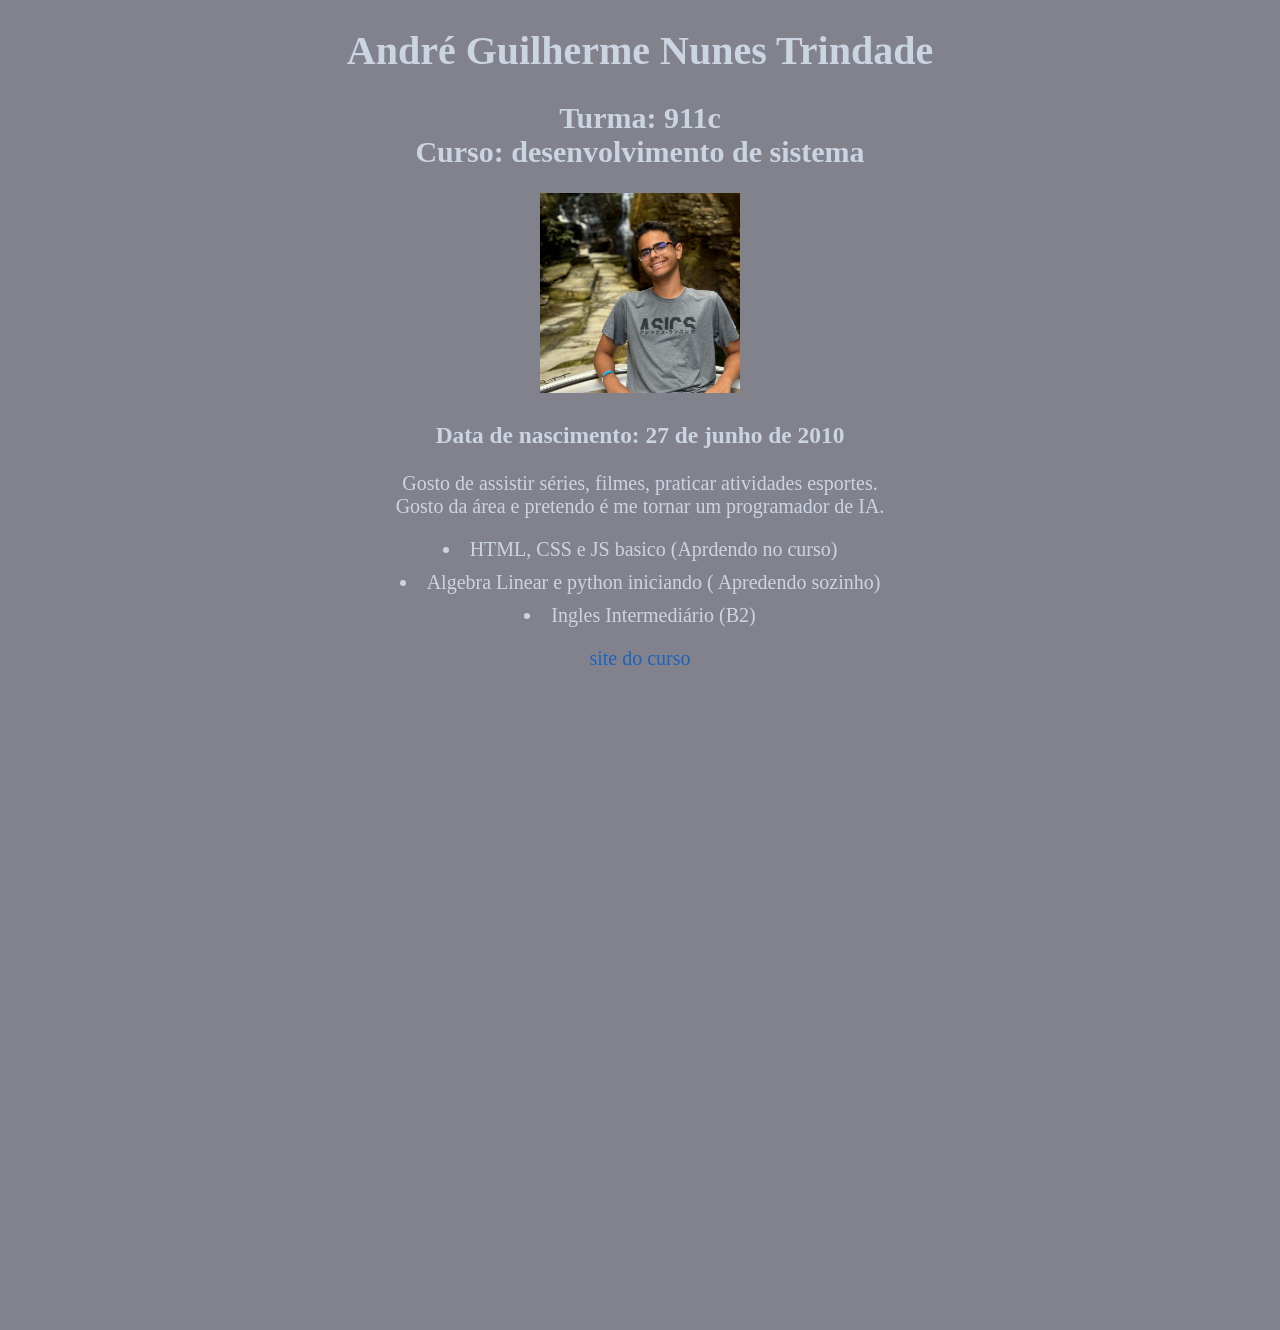
==== index.html @ 7f1ad2cf "Update index.html" ====
<!DOCTYPE html>
<html lang="pt-BR">
<head>
    <meta charset="UTF-8">
    <meta name="viewport" content="width=device-width, initial-scale=1.0">
    <title>Minha Página</title>
    <link rel="stylesheet" href="cor.css">
</head>


<body>

   <header> 
    
     <h1> André Guilherme Nunes Trindade</h1>

     <h2> Turma: 911c <br>
         Curso: desenvolvimento de sistema
    </h2>
    <img src ="foto.jpeg"   alt="Minha foto"/>
     
   </header> 

   <main>


        <h3>Data de nascimento: 27 de junho de 2010 </h3>

   <article> 

    <p>Gosto de assistir séries, filmes, praticar atividades esportes. <br> 
       Gosto da área e pretendo é me tornar um programador de IA. </p>

   </article>

   <section>  

    <ul>
        <li>HTML, CSS e JS basico (Aprdendo no curso)</li>
        <li>Algebra Linear e python iniciando ( Apredendo sozinho)</li>
        <li>Ingles Intermediário (B2)</li>
    </ul>

   </section> 

   <aside> 

    <a href="https://www2.ifal.edu.br" target="_blank"> site do curso </a>

    </aside>

   </main>


</body>


</html>
---- cor.css ----
body {
    background-color: #82828d;
    color: #CBD5E1;
    text-align: center;
    font-size: 20px;
    }

    body, main {
        min-height: 100vh;
    }

ul {
    list-style-position: inside; 
    padding: 0;
    margin-top: 20px;
}

li {
    margin-bottom: 10px; 
    color: #CBD5E1;
}

a {
    color: #1d63be; 
    text-decoration: none;
}

img {
width: 200px;
height: 200px;
object-fit: cover
}
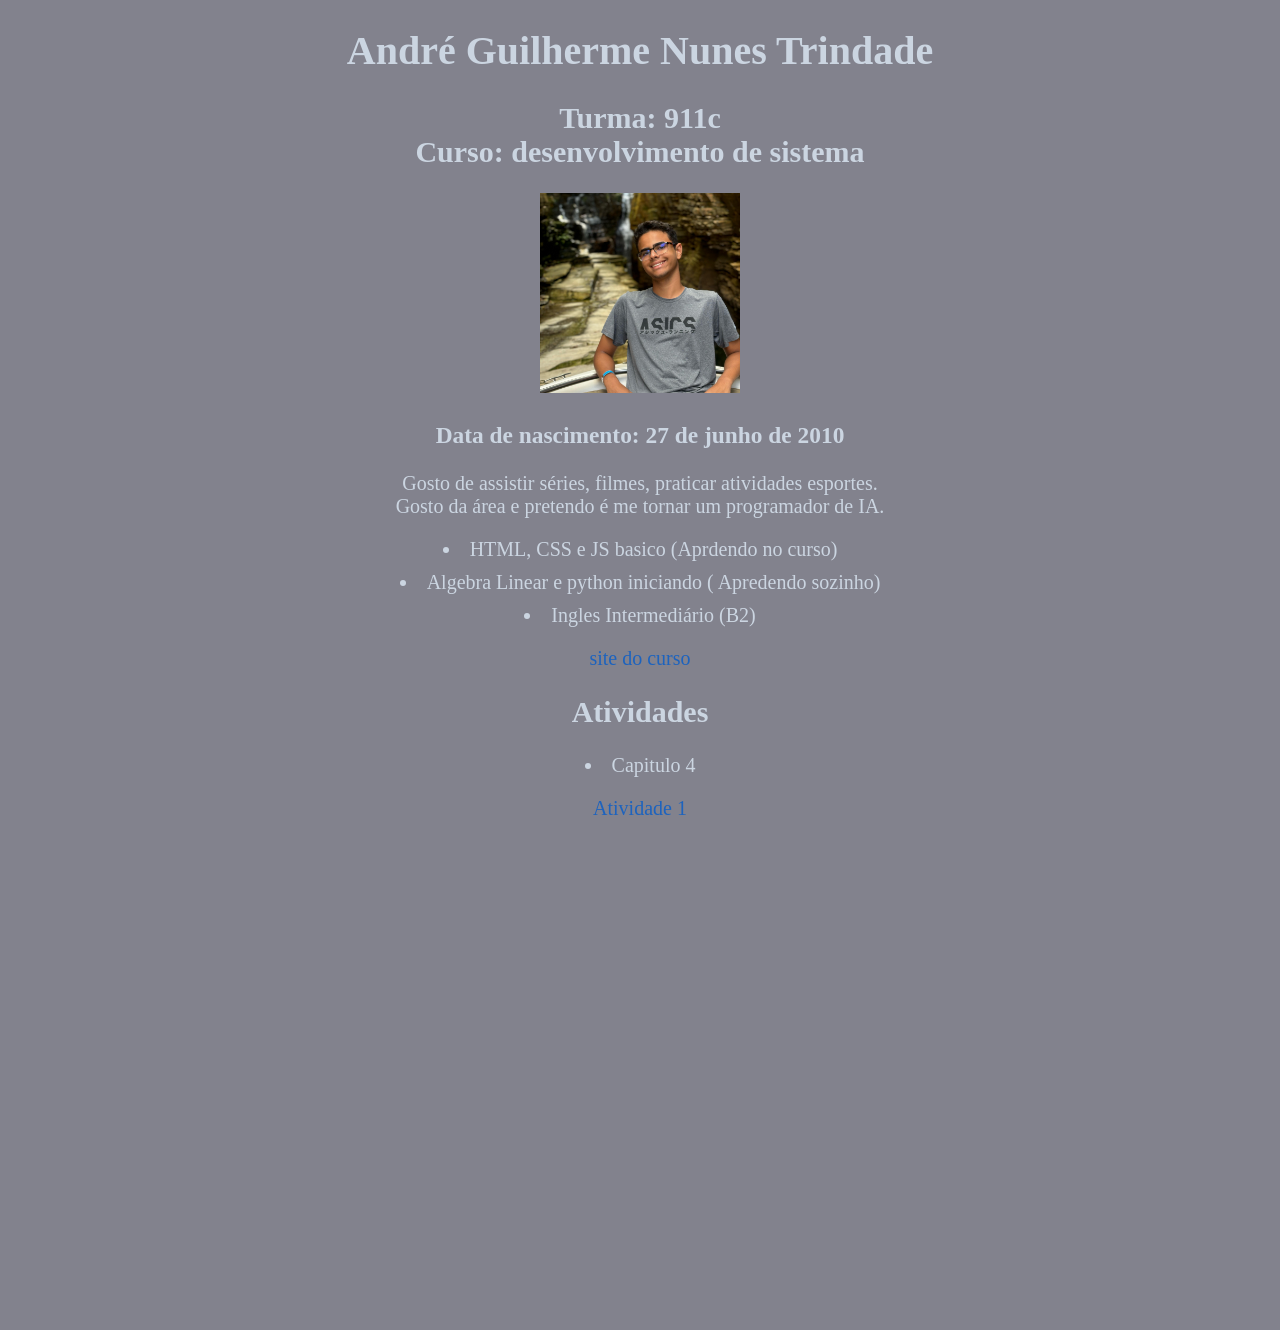
==== commit 4580e8b0: "Update index.html" ====
--- a/index.html
+++ b/index.html
@@ -48,7 +48,15 @@
     <a href="https://www2.ifal.edu.br" target="_blank"> site do curso </a>
 
     </aside>
+    <h2>Atividades</h2>
 
+    <ul>
+        <li>
+            Capitulo 4
+             <ul> <a href="CAP04/at01.html"> Atividade 1 </ul>
+        </li>
+    </ul>
+       
    </main>
 
 
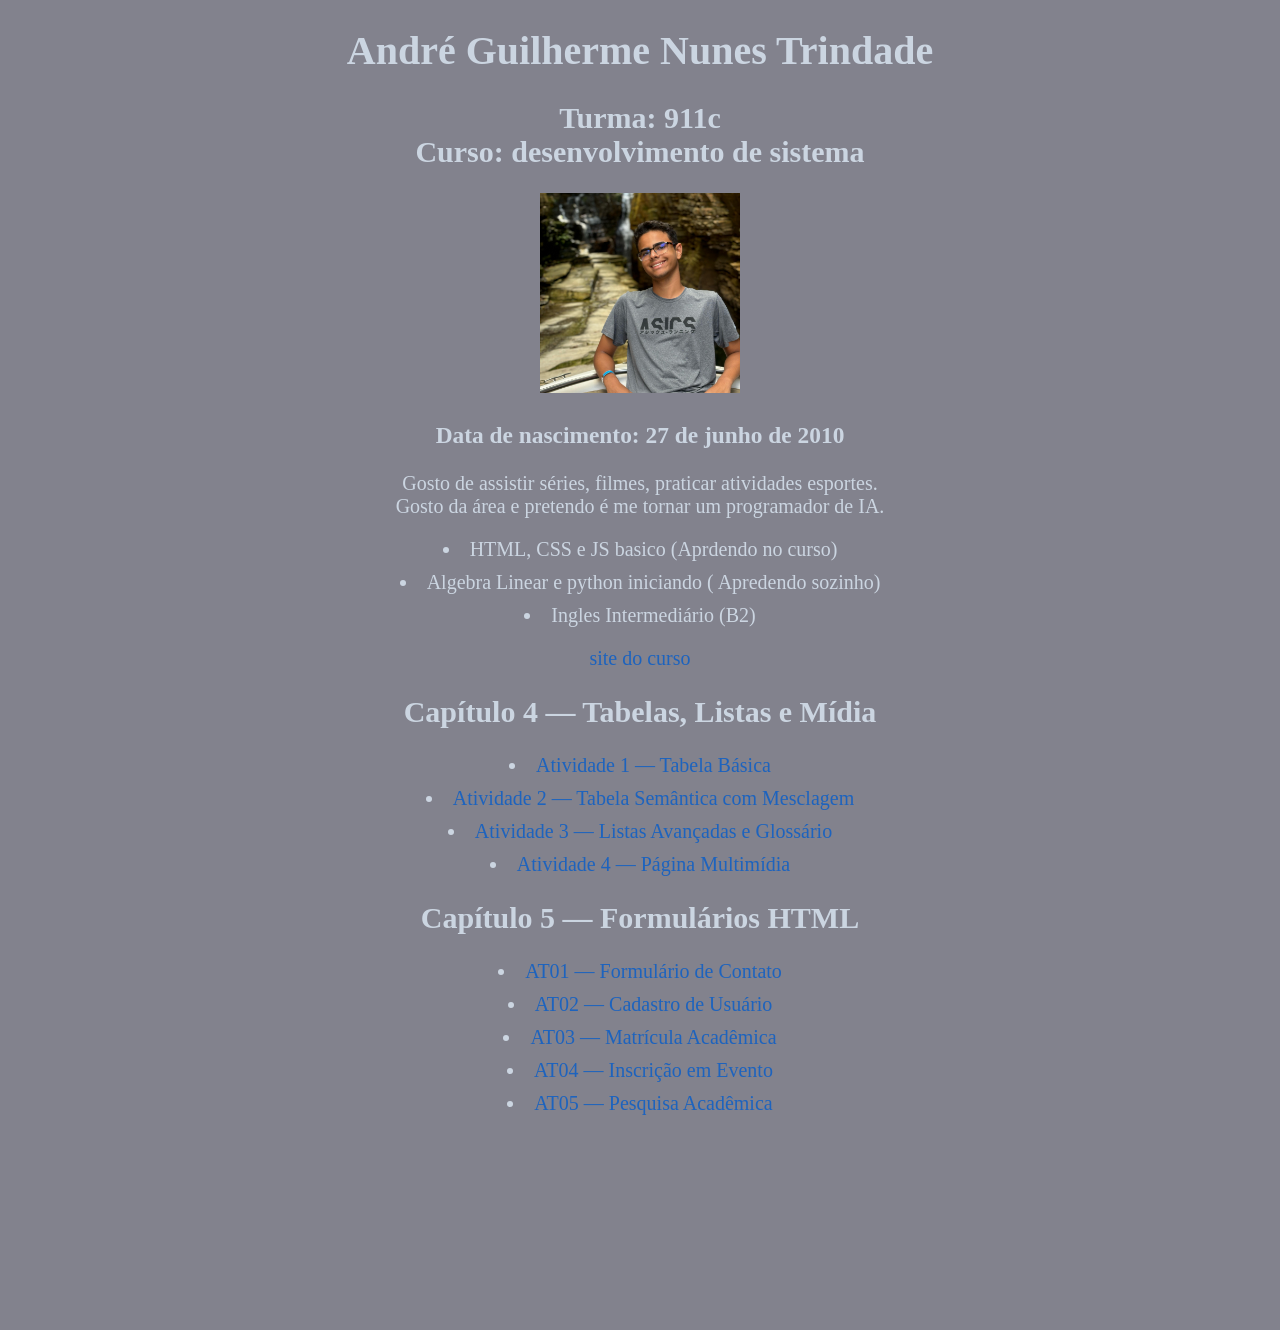
==== commit b15c5c23: "Update index.html" ====
--- a/index.html
+++ b/index.html
@@ -48,15 +48,47 @@
     <a href="https://www2.ifal.edu.br" target="_blank"> site do curso </a>
 
     </aside>
-    <h2>Atividades</h2>
+    <nav aria-label="Atividades do Capítulo 4">
+  <h2>Capítulo 4 — Tabelas, Listas e Mídia</h2>
+  <ul>
+    <li>
+      <a href="cap04/at01.html">
+        Atividade 1 — Tabela Básica
+      </a>
+    </li>
+    <li>
+      <a href="cap04/at02.html">
+        Atividade 2 — Tabela Semântica com Mesclagem
+      </a>
+    </li>
+    <li>
+      <a href="cap04/at03.html">
+        Atividade 3 — Listas Avançadas e Glossário
+      </a>
+    </li>
+    <li>
+      <a href="cap04/at04.html">
+        Atividade 4 — Página Multimídia
+      </a>
+    </li>
+  </ul>
+</nav>
+<nav aria-label="Atividades do Capítulo 4">
+    
+  <h2>Capítulo 5 — Formulários HTML</h2>
+  <nav>
+    <ul>
+      <li><a href="cap05/at01.html">AT01 — Formulário de Contato</a></li>
+      <li><a href="cap05/at02.html">AT02 — Cadastro de Usuário</a></li>
+      <li><a href="cap05/at03.html">AT03 — Matrícula Acadêmica</a></li>
+      <li><a href="cap05/at04.html">AT04 — Inscrição em Evento</a></li>
+      <li><a href="cap05/at05.html">AT05 — Pesquisa Acadêmica</a></li>
+    </ul>
+  </nav>
+</section>
 
-    <ul>
-        <li>
-            Capitulo 4
-             <ul> <a href="CAP04/at01.html"> Atividade 1 </ul>
-        </li>
-    </ul>
-       
+</nav>
+
    </main>
 
 
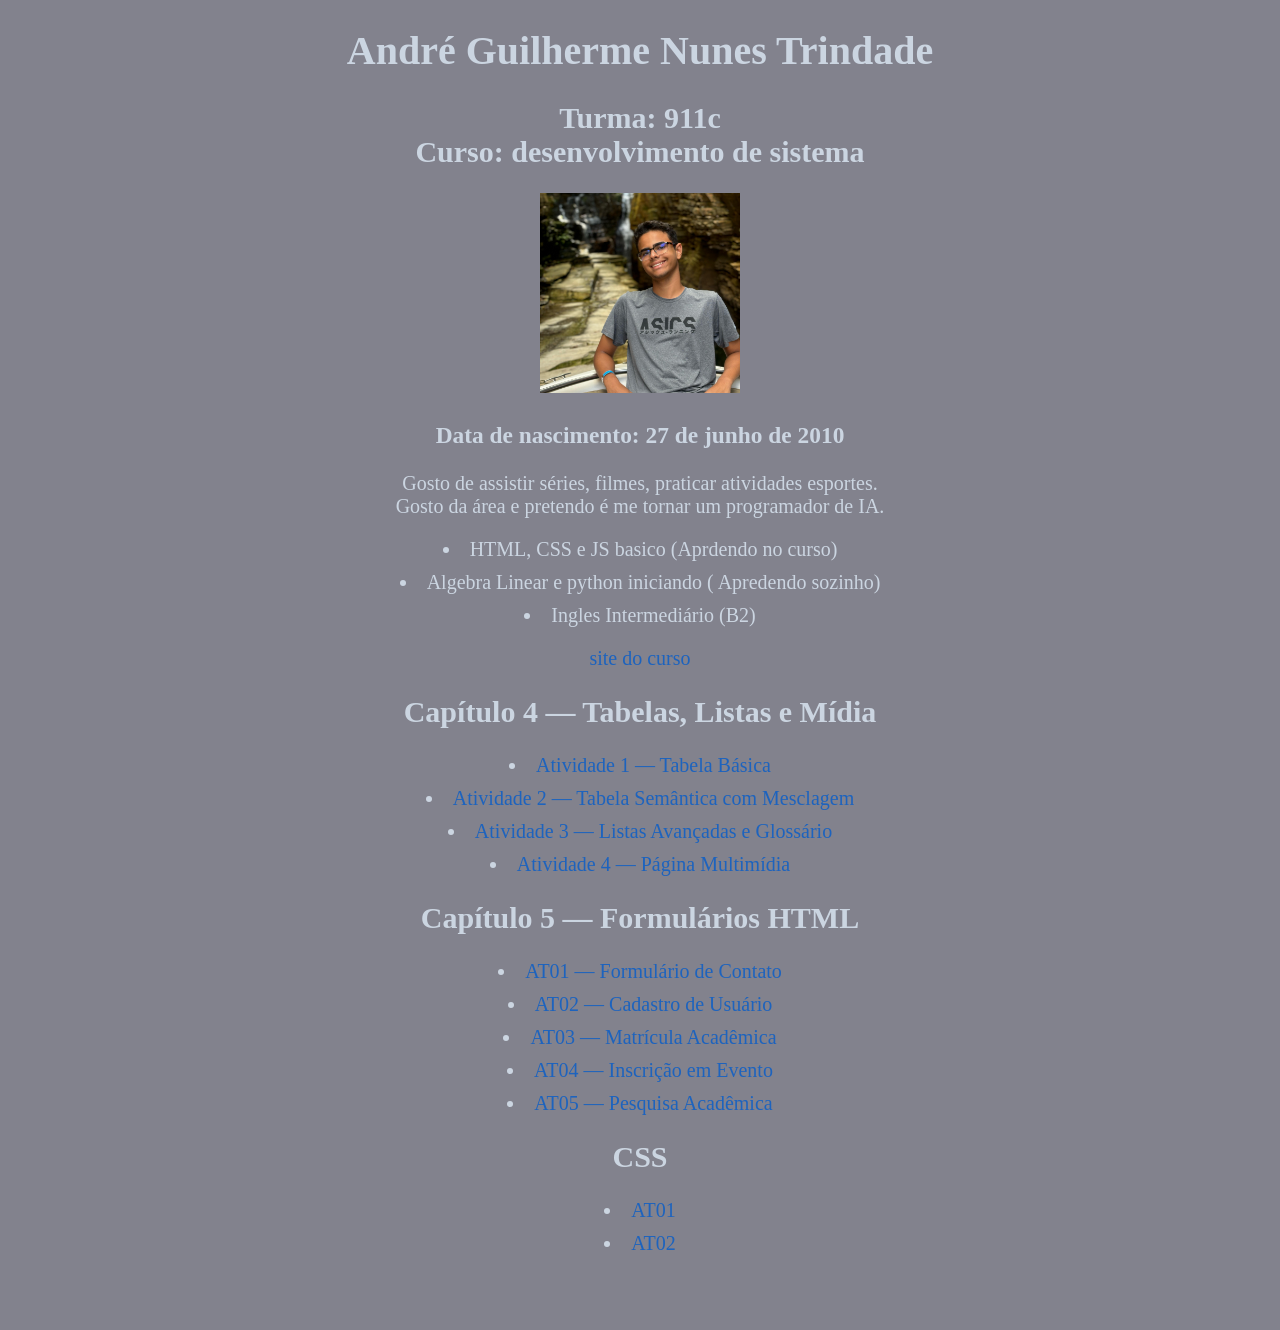
==== commit 433d6634: "Update index.html" ====
--- a/index.html
+++ b/index.html
@@ -84,6 +84,12 @@
       <li><a href="cap05/at04.html">AT04 — Inscrição em Evento</a></li>
       <li><a href="cap05/at05.html">AT05 — Pesquisa Acadêmica</a></li>
     </ul>
+    <h2>CSS</h2>
+        <ul>
+            <li><a href="css1/index.html">AT01</a></li>
+             <li><a href="css2/index.html">AT02</a></li>
+        </ul>
+    </h2>
   </nav>
 </section>
 
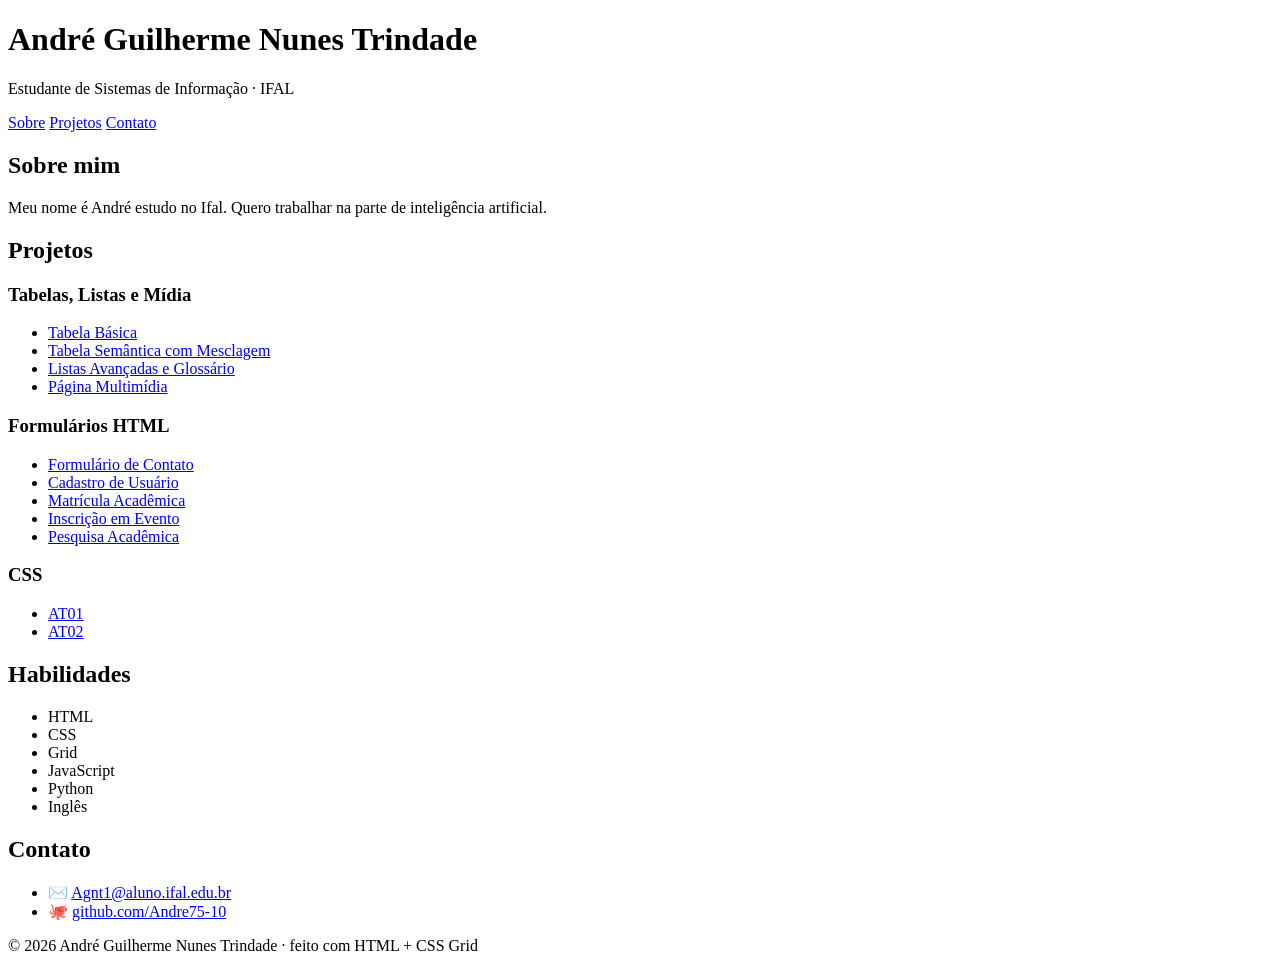
==== commit 756d43ab: "Update index.html" ====
--- a/index.html
+++ b/index.html
@@ -1,104 +1,111 @@
 <!DOCTYPE html>
+<!-- ============================================================
+     TEMPLATE — Página pessoal com CSS Grid
+     Programação Web / Introdução às Tecnologias Web — IFAL
+     COMO USAR:
+     1) Copie ESTE index.html para o seu repositório (não mude a estrutura).
+     2) Escolha UM dos 3 temas de CSS (tema-1-indigo.css, tema-2-escuro.css
+        ou tema-3-editorial.css) e salve-o no seu projeto como  estilo.css
+        (é o nome que este HTML carrega logo abaixo).
+     3) Troque os textos marcados com "TROQUE" pelo seu conteúdo.
+     IMPORTANTE: o LAYOUT é feito com CSS Grid e é o mesmo nos 3 temas.
+     Você escolhe a APARÊNCIA (fonte, cores, bordas), não o layout.
+     ============================================================ -->
 <html lang="pt-BR">
+
 <head>
-    <meta charset="UTF-8">
-    <meta name="viewport" content="width=device-width, initial-scale=1.0">
-    <title>Minha Página</title>
-    <link rel="stylesheet" href="cor.css">
+  <meta charset="UTF-8">
+  <meta name="viewport" content="width=device-width, initial-scale=1.0">
+  <title>Página Pessoal — André Guilherme Nunes Trindade</title>
+  <!-- Salve o tema escolhido como "estilo.css" (mesma pasta deste arquivo) -->
+  <link rel="stylesheet" href="estilo.css">
 </head>
 
+<body>
+  <div class="pagina">
 
-<body>
+    <!-- ====== CABEÇALHO — TROQUE pelo seu nome e sua frase ====== -->
+    <header class="cabecalho">
+      <h1>André Guilherme Nunes Trindade</h1>
+      <p>Estudante de Sistemas de Informação · IFAL</p>
+      <nav>
+        <a href="#sobre">Sobre</a>
+        <a href="#projetos">Projetos</a>
+        <a href="#contato">Contato</a>
+      </nav>
+    </header>
 
-   <header> 
-    
-     <h1> André Guilherme Nunes Trindade</h1>
+    <!-- ====== CONTEÚDO PRINCIPAL ====== -->
+    <main class="principal">
+      <section id="sobre" class="cartao">
+        <h2>Sobre mim</h2>
+        <!-- TROQUE por uma breve apresentação sua -->
+        <p>Meu nome é André estudo no Ifal. Quero trabalhar na parte de inteligência artificial.</p>
+      </section>
 
-     <h2> Turma: 911c <br>
-         Curso: desenvolvimento de sistema
-    </h2>
-    <img src ="foto.jpeg"   alt="Minha foto"/>
-     
-   </header> 
+      <section id="projetos" class="cartao">
+        <h2>Projetos</h2>
+        <!-- Galeria com Grid: cada .projeto é um card; adicione/remova à vontade -->
+        <div class="projetos">
+          <article class="projeto">
+            <h3>Tabelas, Listas e Mídia</h3>
+           <ul>
+         <li><a href="cap04/at01.html">Tabela Básica</a></li>
+         <li><a href="cap04/at02.html">Tabela Semântica com Mesclagem</a></li>
+         <li><a href="cap04/at03.html">Listas Avançadas e Glossário</a></li>
+         <li><a href="cap04/at04.html">Página Multimídia</a></li>
+       </ul>
+          </article>
+          <article class="projeto">
+            <h3>Formulários HTML</h3>
+            <ul>
+      <li><a href="cap05/at01.html">Formulário de Contato</a></li>
+      <li><a href="cap05/at02.html">Cadastro de Usuário</a></li>
+      <li><a href="cap05/at03.html">Matrícula Acadêmica</a></li>
+      <li><a href="cap05/at04.html">Inscrição em Evento</a></li>
+      <li><a href="cap05/at05.html">Pesquisa Acadêmica</a></li>
+    </ul>
+          </article>
+          <article class="projeto">
+            <h3>CSS</h3>
+            <ul>
+             <li><a href="css1/index.html">AT01</a></li>
+             <li><a href="css2/index.html">AT02</a></li>
+             </ul>
+          </article>
+        </div>
+      </section>
+    </main>
 
-   <main>
+    <!-- ====== BARRA LATERAL ====== -->
+    <aside class="lateral">
+      <section class="cartao">
+        <h2>Habilidades</h2>
+        <!-- TROQUE pelas suas habilidades -->
+        <ul class="habilidades">
+          <li>HTML</li>
+          <li>CSS</li>
+          <li>Grid</li>
+          <li>JavaScript</li>
+          <li>Python</li>
+          <li>Inglês</li>
+        </ul>
+      </section>
 
+      <section id="contato" class="cartao">
+        <h2>Contato</h2>
+        <!-- TROQUE pelos seus links -->
+        <ul class="contato">
+          <li>✉️ <a href="mailto:Agnt1@aluno.ifal.edu.br">Agnt1@aluno.ifal.edu.br</a></li>
+          <li>🐙 <a href="https://github.com/Andre75-10">github.com/Andre75-10</a></li>
+        </ul>
+      </section>
+    </aside>
 
-        <h3>Data de nascimento: 27 de junho de 2010 </h3>
+    <!-- ====== RODAPÉ — TROQUE o nome ====== -->
+    <footer class="rodape">© 2026 André Guilherme Nunes Trindade · feito com HTML + CSS Grid</footer>
 
-   <article> 
-
-    <p>Gosto de assistir séries, filmes, praticar atividades esportes. <br> 
-       Gosto da área e pretendo é me tornar um programador de IA. </p>
-
-   </article>
-
-   <section>  
-
-    <ul>
-        <li>HTML, CSS e JS basico (Aprdendo no curso)</li>
-        <li>Algebra Linear e python iniciando ( Apredendo sozinho)</li>
-        <li>Ingles Intermediário (B2)</li>
-    </ul>
-
-   </section> 
-
-   <aside> 
-
-    <a href="https://www2.ifal.edu.br" target="_blank"> site do curso </a>
-
-    </aside>
-    <nav aria-label="Atividades do Capítulo 4">
-  <h2>Capítulo 4 — Tabelas, Listas e Mídia</h2>
-  <ul>
-    <li>
-      <a href="cap04/at01.html">
-        Atividade 1 — Tabela Básica
-      </a>
-    </li>
-    <li>
-      <a href="cap04/at02.html">
-        Atividade 2 — Tabela Semântica com Mesclagem
-      </a>
-    </li>
-    <li>
-      <a href="cap04/at03.html">
-        Atividade 3 — Listas Avançadas e Glossário
-      </a>
-    </li>
-    <li>
-      <a href="cap04/at04.html">
-        Atividade 4 — Página Multimídia
-      </a>
-    </li>
-  </ul>
-</nav>
-<nav aria-label="Atividades do Capítulo 4">
-    
-  <h2>Capítulo 5 — Formulários HTML</h2>
-  <nav>
-    <ul>
-      <li><a href="cap05/at01.html">AT01 — Formulário de Contato</a></li>
-      <li><a href="cap05/at02.html">AT02 — Cadastro de Usuário</a></li>
-      <li><a href="cap05/at03.html">AT03 — Matrícula Acadêmica</a></li>
-      <li><a href="cap05/at04.html">AT04 — Inscrição em Evento</a></li>
-      <li><a href="cap05/at05.html">AT05 — Pesquisa Acadêmica</a></li>
-    </ul>
-    <h2>CSS</h2>
-        <ul>
-            <li><a href="css1/index.html">AT01</a></li>
-             <li><a href="css2/index.html">AT02</a></li>
-        </ul>
-    </h2>
-  </nav>
-</section>
-
-</nav>
-
-   </main>
-
-
+  </div>
 </body>
 
-
 </html>
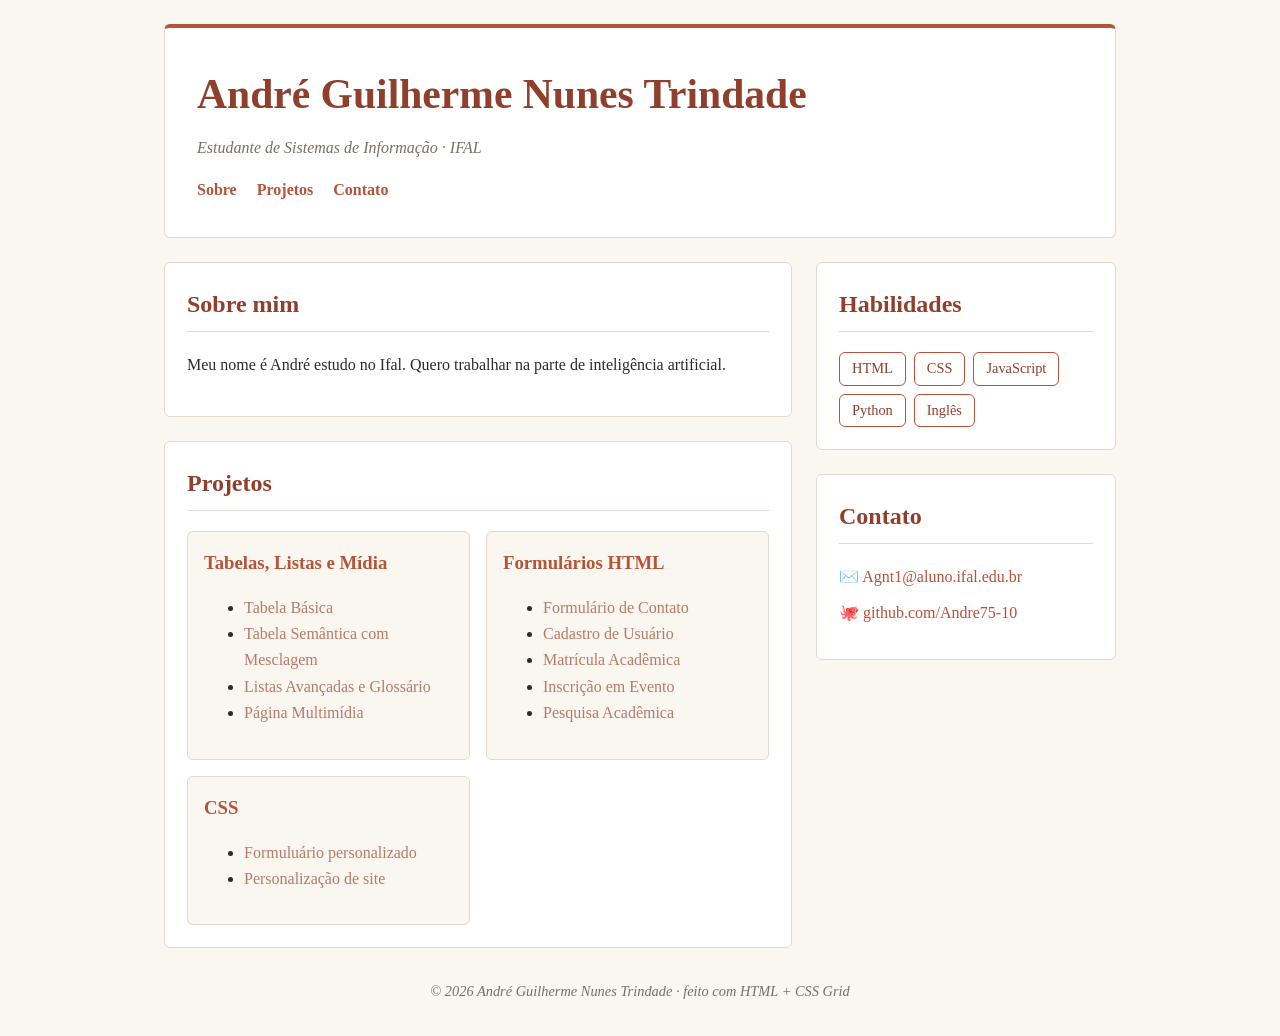
==== commit dedef94b: "Update index.html" ====
--- a/index.html
+++ b/index.html
@@ -69,8 +69,8 @@
           <article class="projeto">
             <h3>CSS</h3>
             <ul>
-             <li><a href="css1/index.html">AT01</a></li>
-             <li><a href="css2/index.html">AT02</a></li>
+             <li><a href="css1/index.html">Formuluário personalizado</a></li>
+             <li><a href="css2/index.html">Personalização de site</a></li>
              </ul>
           </article>
         </div>
@@ -85,7 +85,6 @@
         <ul class="habilidades">
           <li>HTML</li>
           <li>CSS</li>
-          <li>Grid</li>
           <li>JavaScript</li>
           <li>Python</li>
           <li>Inglês</li>
--- a/estilo.css
+++ b/estilo.css
@@ -0,0 +1,117 @@
+/* ============================================================
+   TEMA 3 — EDITORIAL (claro, sério, com fonte serifada)
+   Para usar: salve este arquivo como  estilo.css  no seu projeto.
+   Você pode mudar CORES, FONTE e BORDAS aqui.
+   NÃO mexa na seção "LAYOUT (GRID)" — é o layout pedido na atividade.
+   ============================================================ */
+
+/* ---- Cores e fonte (mude à vontade) ---- */
+:root {
+  --cor: #b5533b;
+  --cor-escura: #8f3f2c;
+  --texto: #2b2b2b;
+  --suave: #7a6f66;
+  --fundo: #faf6f0;
+  --superficie: #ffffff;
+  --borda: #e3d9cc;
+  --raio: 6px;
+}
+
+body {
+  margin: 0;
+  font-family: Georgia, "Times New Roman", serif;
+  color: var(--texto);
+  background: var(--fundo);
+  line-height: 1.65;
+}
+
+/* ============================================================
+   LAYOUT (GRID) — NÃO MUDE
+   ============================================================ */
+* { box-sizing: border-box; }
+
+.pagina {
+  display: grid;
+  grid-template-columns: 1fr 300px;
+  grid-template-areas:
+    "cabecalho cabecalho"
+    "principal lateral"
+    "rodape    rodape";
+  gap: 24px;
+  max-width: 1000px;
+  margin: 0 auto;
+  padding: 24px;
+}
+
+.cabecalho { grid-area: cabecalho; }
+.principal { grid-area: principal; }
+.lateral   { grid-area: lateral; }
+.rodape    { grid-area: rodape; }
+
+.projetos {
+  display: grid;
+  grid-template-columns: repeat(auto-fit, minmax(200px, 1fr));
+  gap: 16px;
+  margin-top: 14px;
+}
+
+@media (max-width: 640px) {
+  .pagina {
+    grid-template-columns: 1fr;
+    grid-template-areas:
+      "cabecalho"
+      "principal"
+      "lateral"
+      "rodape";
+  }
+}
+/* ===================== fim do LAYOUT ===================== */
+
+/* ---- Aparência (mude à vontade) ---- */
+.cabecalho {
+  background: var(--superficie);
+  color: var(--texto);
+  padding: 32px;
+  border: 1px solid var(--borda);
+  border-top: 4px solid var(--cor);
+  border-radius: var(--raio);
+}
+.cabecalho h1 { margin: 0; font-size: clamp(1.7rem, 4vw, 2.6rem); color: var(--cor-escura); }
+.cabecalho p { margin: 6px 0 0; color: var(--suave); font-style: italic; }
+.cabecalho nav { margin-top: 16px; display: flex; gap: 20px; flex-wrap: wrap; }
+.cabecalho nav a { color: var(--cor); text-decoration: none; font-weight: bold; border-bottom: 2px solid transparent; }
+.cabecalho nav a:hover { border-bottom-color: var(--cor); }
+
+.cartao {
+  background: var(--superficie);
+  border: 1px solid var(--borda);
+  border-radius: var(--raio);
+  padding: 22px;
+}
+.cartao + .cartao { margin-top: 24px; }
+h2 { color: var(--cor-escura); margin-top: 0; border-bottom: 1px solid var(--borda); padding-bottom: 6px; }
+
+.projeto {
+  background: var(--fundo);
+  border: 1px solid var(--borda);
+  border-radius: var(--raio);
+  padding: 16px;
+}
+.projeto h3 { margin: 0 0 6px; color: var(--cor); }
+
+.habilidades { list-style: none; padding: 0; margin: 0; display: flex; flex-wrap: wrap; gap: 8px; }
+.habilidades li { background: transparent; border: 1px solid var(--cor); color: var(--cor-escura); border-radius: var(--raio); padding: 4px 12px; font-size: .9rem; }
+.contato { list-style: none; padding: 0; margin: 0; }
+.contato li { margin: 10px 0; }
+.contato a { color: var(--cor); }
+.rodape { text-align: center; color: var(--suave); padding: 8px; font-size: .9rem; font-style: italic; }
+
+a{
+    color: #b87a6b;
+    text-decoration: none;
+}
+ a:hover{
+    color: #b45e18;
+    text-decoration: underline;
+
+}
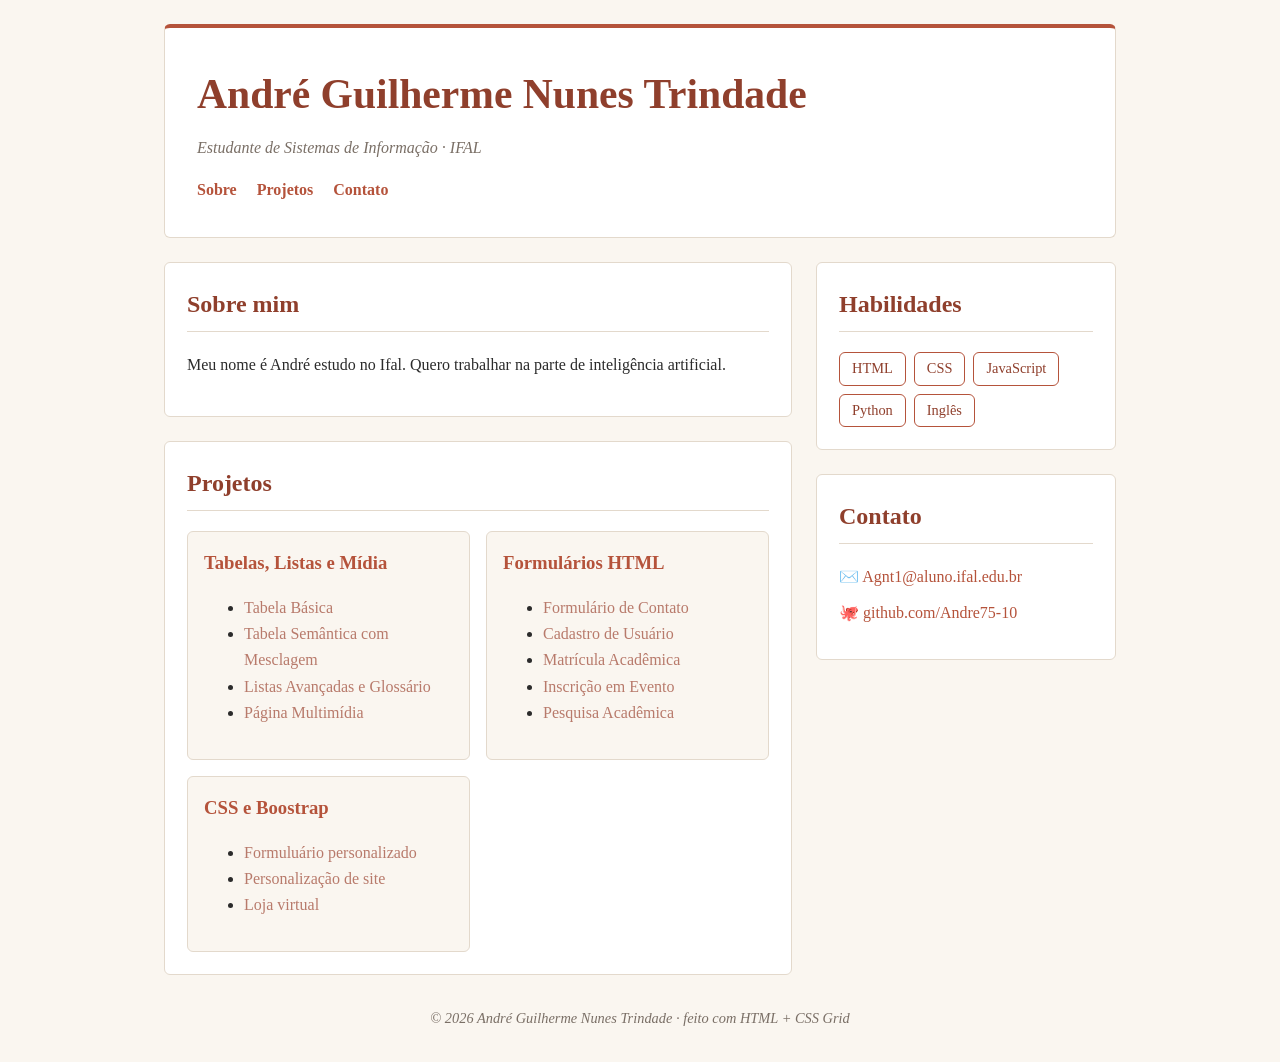
==== commit 1ae400a6: "Update index.html" ====
--- a/index.html
+++ b/index.html
@@ -67,10 +67,11 @@
     </ul>
           </article>
           <article class="projeto">
-            <h3>CSS</h3>
+            <h3>CSS e Boostrap</h3>
             <ul>
              <li><a href="css1/index.html">Formuluário personalizado</a></li>
              <li><a href="css2/index.html">Personalização de site</a></li>
+               <li><a href="loja virtual/index.html">Loja virtual</a></li>
              </ul>
           </article>
         </div>
